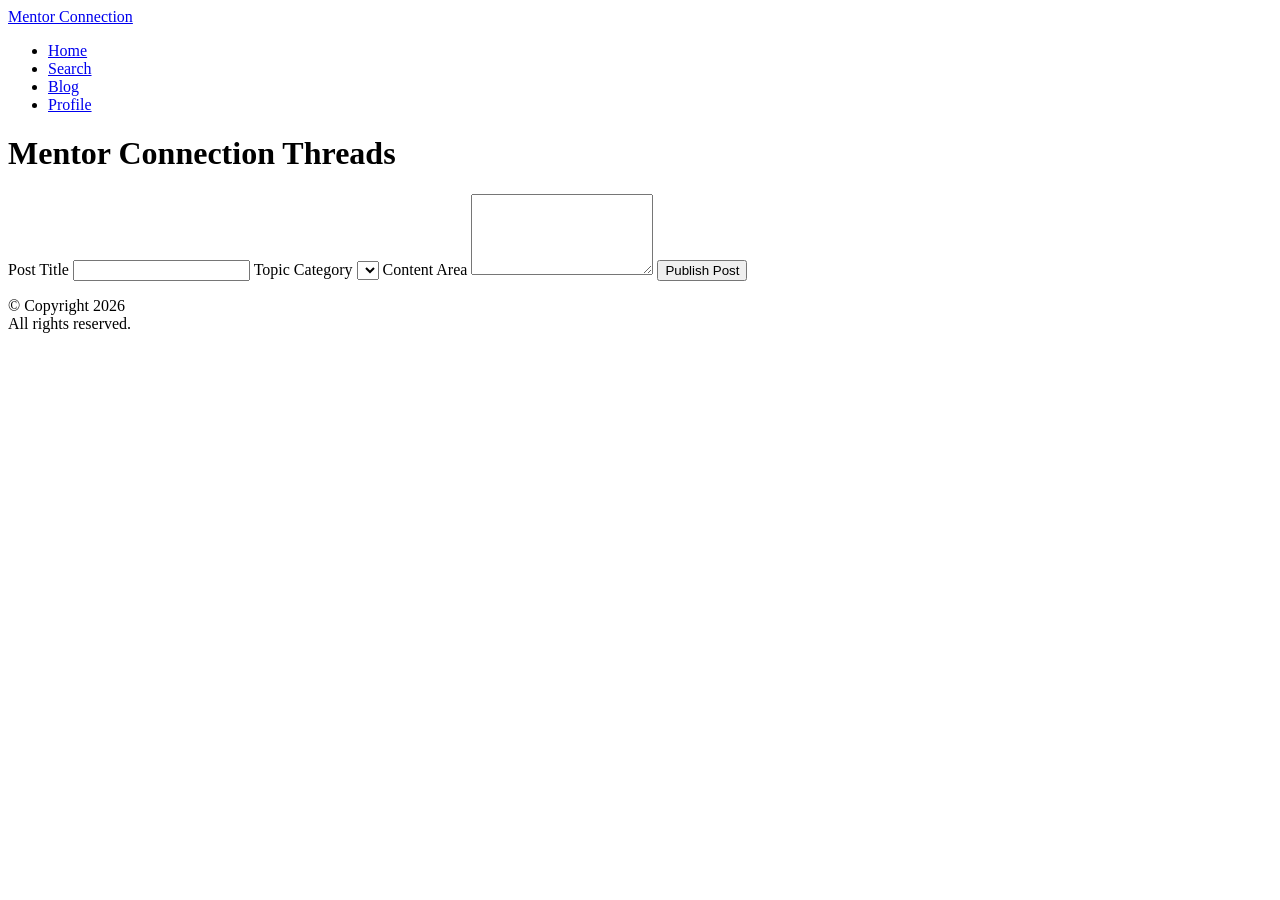
==== blog.html @ 99670d4c "added base form for blog.html added form placeholders for blog.html." ====
<!DOCTYPE html>
<html lang="en">
<head>
    <meta charset="utf-8">
    <meta name="description" content="Mentor Connection: A multi-thread forum to connect with other users who enjoy similar hobbies!">
    <meta name="author" content="Antonio Rodriguez Jr">
    <meta name="viewport" content="width=device-width, initial-scale=1.0">
    <title>Mentor Connection: Connect with other users and discuss relevant topics!</title>
</head>
<body>
    <header>
        <div class="nav-container">
            <a href="#">Mentor Connection</a>
            <nav>
                <ul class="nav-list">
                    <li><a href="index.html">Home</a></li>
                    <li><a href="search.html">Search</a></li>
                    <li><a aria-current="page" href="#">Blog</a></li>
                    <li><a href="profile.html">Profile</a></li>
                </ul>
            </nav>
        </div>
    </header>
    <main>
        <h1>Mentor Connection Threads</h1>
        <form>
            <label for="title">Post Title</label>
            <input type="text" id="title">

            <label for="category">Topic Category</label>
            <select id="category">
                <option value=""></option> 
                <option value=""></option> 
                <option value=""></option> 
            </select>

            <label for="content">Content Area</label>
            <textarea id="content" rows="5"></textarea>

            <button type="submit">Publish Post</button>
        </form>
    </main>
    <footer><p>&copy; Copyright 2026<br>
                All rights reserved.</p></footer>
</body>
</html>
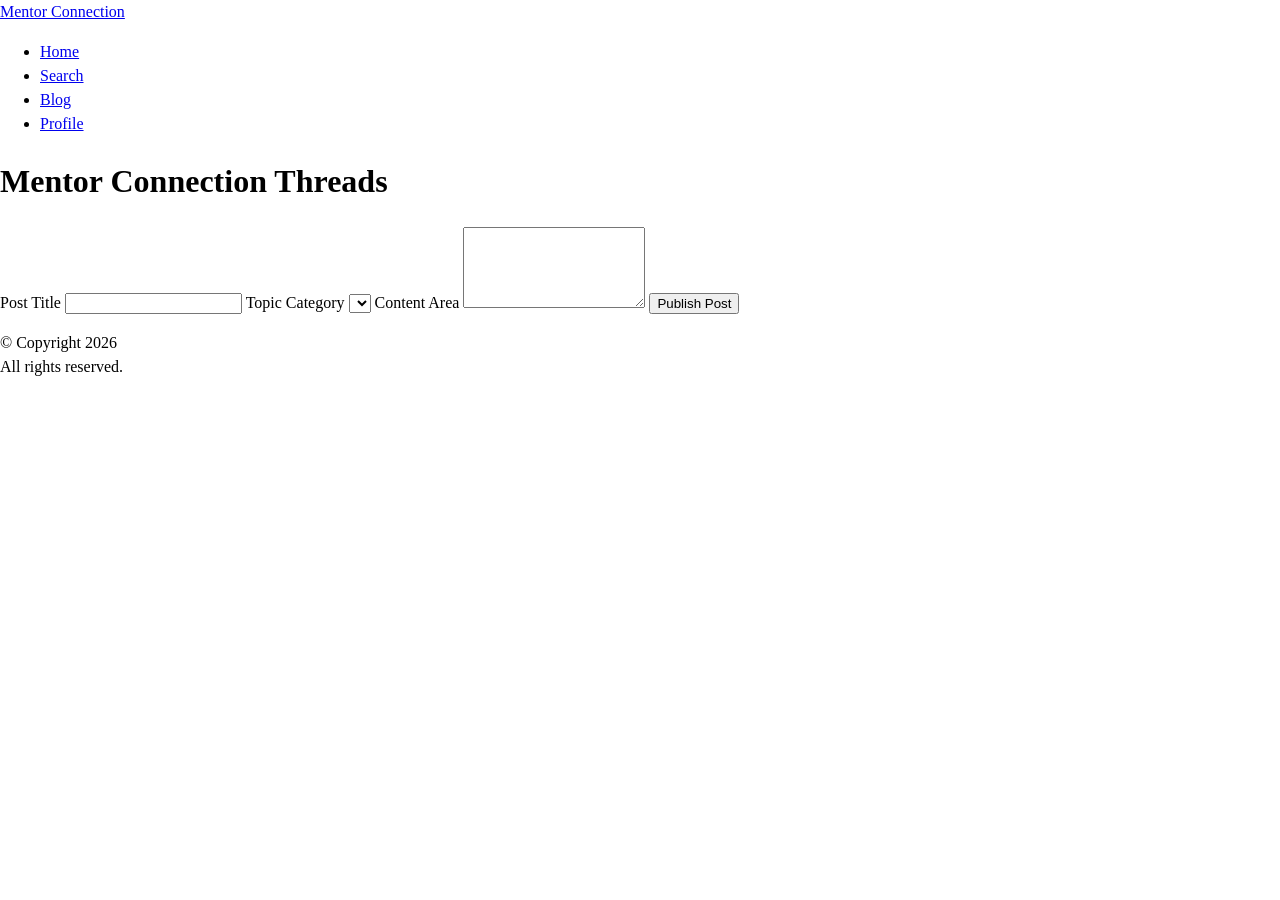
==== commit c2b598e8: "added font family to html and css added colors to the root, and added font families for headings and" ====
--- a/blog.html
+++ b/blog.html
@@ -6,6 +6,11 @@
     <meta name="author" content="Antonio Rodriguez Jr">
     <meta name="viewport" content="width=device-width, initial-scale=1.0">
     <title>Mentor Connection: Connect with other users and discuss relevant topics!</title>
+    <link rel="stylesheet" href="styles.css">
+
+    <link rel="preconnect" href="https://fonts.googleapis.com">
+    <link rel="preconnect" href="https://fonts.gstatic.com" crossorigin>
+    <link href="https://fonts.googleapis.com/css2?family=Montserrat:ital,wght@0,100..900;1,100..900&display=swap" rel="stylesheet">
 </head>
 <body>
     <header>
@@ -39,6 +44,7 @@
 
             <button type="submit">Publish Post</button>
         </form>
+        <div class="userpost"></div>
     </main>
     <footer><p>&copy; Copyright 2026<br>
                 All rights reserved.</p></footer>
--- a/styles.css
+++ b/styles.css
@@ -0,0 +1,50 @@
+/* This is the style sheet for GIT 480 Senior Project by Antonio Rodriguez Jr */
+@layer reset, base, layout, components, utilities, overrides;
+
+@layer reset{
+    *,
+    *::before,
+    *::after {
+        box-sizing: border-box;
+    }
+
+    body{
+        line-height: 1.5;
+        margin: 0;
+    }
+
+    img{
+        display: block;
+        max-width: 100%;
+    }
+}
+
+@layer base{
+    :root {
+        --primary: #2d5a27;
+        --accent: #8fa882;
+        --other-accent: #c87a53;
+        --background: #faf7f2;
+        --card-color: #ffffff;
+        --font-text: #2d2d2d;
+
+        --heading: 'Futura', 'Trebuchet MS', Arial, sans-serif;
+        --font-family: Arial, sans-serif;
+    }
+}
+
+@layer layout{
+
+}
+
+@layer components{
+
+}
+
+@layer utilities{
+
+}
+
+@layer overrides{
+
+}
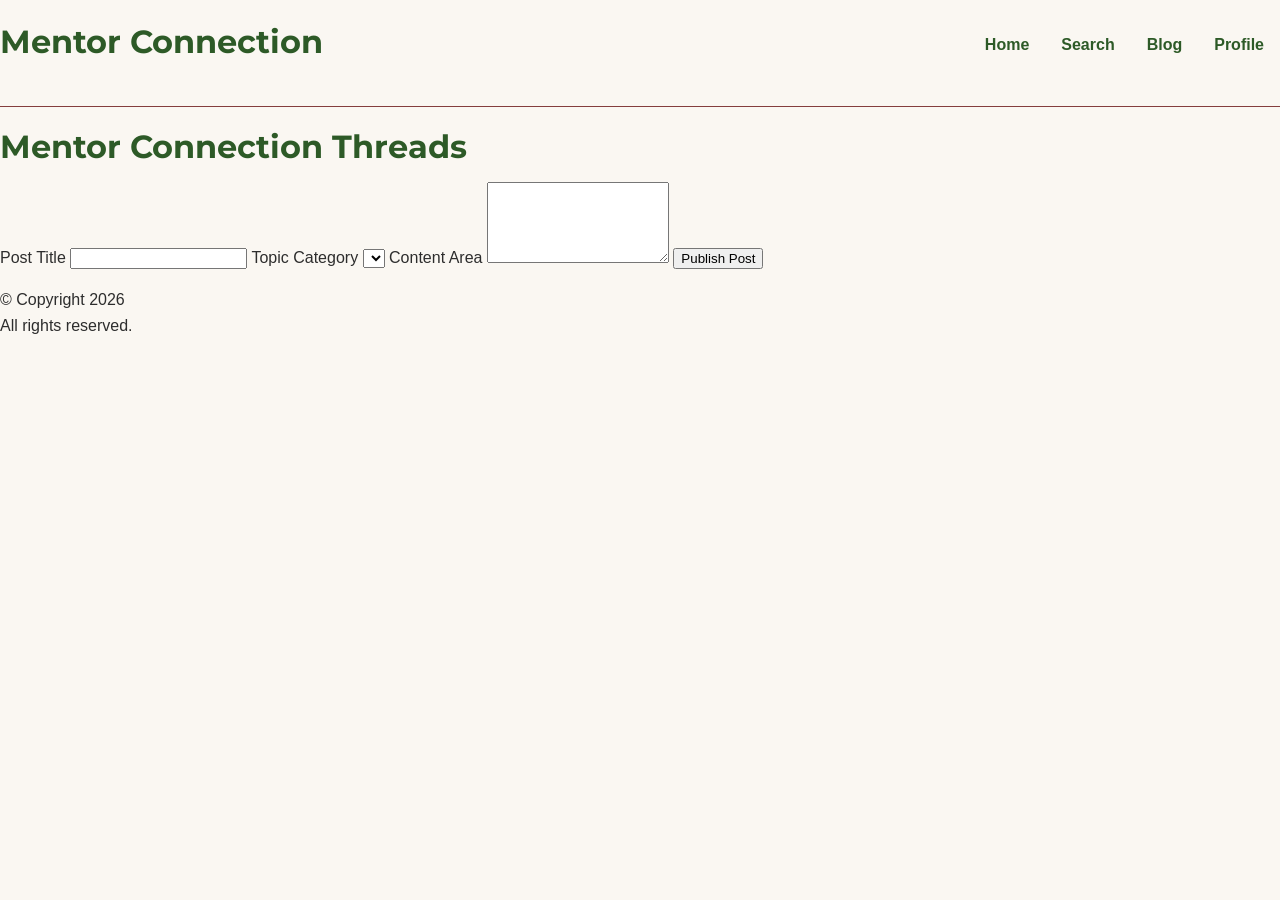
==== commit 6b962f48: "Added more base styles, and added site-logo class to the heading logo for the site. html pages -adde" ====
--- a/blog.html
+++ b/blog.html
@@ -15,7 +15,7 @@
 <body>
     <header>
         <div class="nav-container">
-            <a href="#">Mentor Connection</a>
+            <a class="site-logo" href="#">Mentor Connection</a>
             <nav>
                 <ul class="nav-list">
                     <li><a href="index.html">Home</a></li>
--- a/styles.css
+++ b/styles.css
@@ -22,29 +22,121 @@
 @layer base{
     :root {
         --primary: #2d5a27;
-        --accent: #8fa882;
-        --other-accent: #c87a53;
+        --accent: #843E3E;
+        --other-accent: #d49b35;
         --background: #faf7f2;
         --card-color: #ffffff;
         --font-text: #2d2d2d;
 
-        --heading: 'Futura', 'Trebuchet MS', Arial, sans-serif;
+        --heading: 'Montserrat', 'Trebuchet MS', Arial, sans-serif;
         --font-family: Arial, sans-serif;
+
+        /* add spacing, sizing for fonts, measure, box shadows, borders, other colors */
+
+        --space-sm: clamp(0.75rem, 0.65rem + 0.5vw, 1rem);
+        --space-md: clamp(1rem, 0.85rem + 0.75vw, 1.5rem);
+        --space-lg: clamp(1.5rem, 1.35rem + 1vw, 2rem);
+
+        --measure: 80ch;
+
+        --border: 1px solid var(--accent);
+
+        --box-shadow: 0 2px 8px rgba(0,0,0, 0.2);
+    }
+
+    body {
+        max-inline-size: 1280px;
+        margin-inline: auto;
+        font-size: 1rem;
+        line-height: 1.6;
+        background-color: var(--background);
+        color: var(--font-text);
+        font-family: var(--font-family);
+    }
+
+    h1, h2, h3 {
+        font-family: var(--heading);
+        color: var(--primary);
+        font-weight: bold;
+        margin-block-end: var(--space-sm);
+        line-height: 1.2;
+    }
+
+    a{
+        font-weight: bold;
+        color: var(--accent);
+        text-decoration: none;
+    }
+
+    p{
+        max-inline-size: var(--measure);
+        margin-bottom: var(--space-md);
+    }
+   
+    .site-logo{
+        font-family: var(--heading);
+        font-weight: bold;
+        font-size: 2rem;
+        color: var(--primary);
     }
 }
 
 @layer layout{
+    /* grids and other unique layout choices. */
+    header{
+        border-bottom: var(--border);
+        background-color: var(--background);
+        position: sticky;
+        top: 0;
+ 
+    }
 
+    .nav-container{
+        display: grid;
+        grid-template-columns: 1fr 1fr;
+        padding-block: 1rem 2rem;
+    }
+
+    .nav-list{
+        display: flex;
+        flex-direction: row;
+        justify-content: end;
+        gap: var(--space-lg);
+        list-style: none;
+        margin: 0;
+        padding: 1rem;
+    }
+
+    .nav-list a{
+        text-decoration: none;
+        color: var(--primary);
+        font-weight: bold;
+    }
 }
 
 @layer components{
-
+    /* cards styles and other reuseable components */
+   
 }
 
 @layer utilities{
-
+    /* add low level classes for one job with high priority */
 }
 
 @layer overrides{
+    /* to check layout issues */
+    /* *{
+        outline: 1px solid rgba(255,0,0,0.4) !important;
+    }
+    to check image spacing with nearby text
+        img{
+            opacity: 0.5 !important
+  }
 
+    to test for contrast and readability
+        body, body *{
+            color: #000 !important;
+            background-color: #fff !important;
+  } */
 }
+
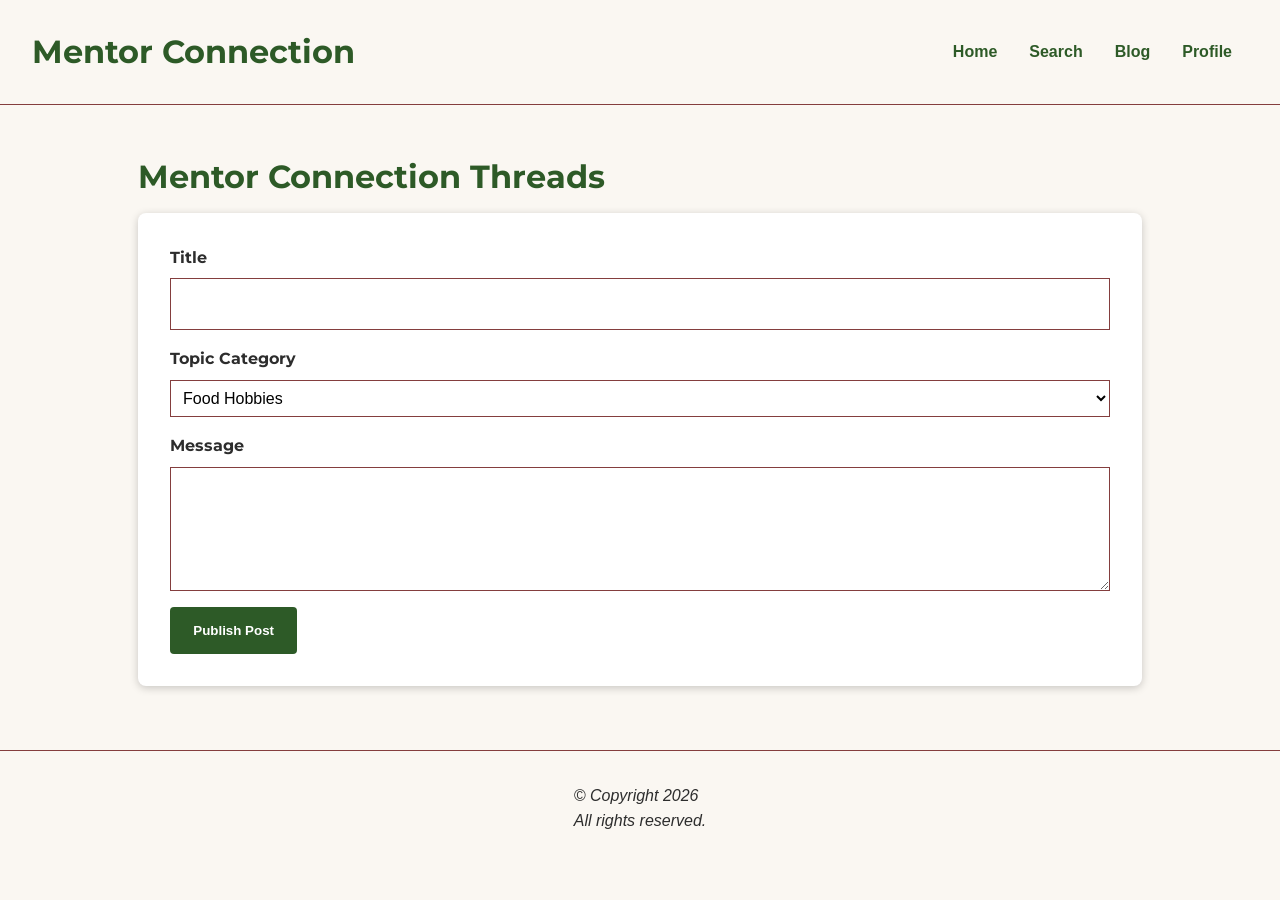
==== commit 64a51c68: "added class identifiers and content for options drop down. added styles for the blog. blog.html -add" ====
--- a/blog.html
+++ b/blog.html
@@ -28,18 +28,19 @@
     </header>
     <main>
         <h1>Mentor Connection Threads</h1>
-        <form>
-            <label for="title">Post Title</label>
+        <form class="blog">
+            <label for="title">Title</label>
             <input type="text" id="title">
 
             <label for="category">Topic Category</label>
             <select id="category">
-                <option value=""></option> 
-                <option value=""></option> 
-                <option value=""></option> 
+                <option value="food">Food Hobbies</option> 
+                <option value="gaming">Gaming Hobbies</option> 
+                <option value="creative">Creative Hobbies</option> 
+                <option value="exercise">Exercise Hobbies</option> 
             </select>
 
-            <label for="content">Content Area</label>
+            <label for="content">Message</label>
             <textarea id="content" rows="5"></textarea>
 
             <button type="submit">Publish Post</button>
--- a/styles.css
+++ b/styles.css
@@ -92,9 +92,10 @@
     }
 
     .nav-container{
-        display: grid;
-        grid-template-columns: 1fr 1fr;
-        padding-block: 1rem 2rem;
+        display: flex;
+        justify-content: space-between;
+        align-items: center;
+        padding: var(--space-md) var(--space-lg);
     }
 
     .nav-list{
@@ -112,11 +113,88 @@
         color: var(--primary);
         font-weight: bold;
     }
+
+    main{
+        max-inline-size: 120ch;
+        margin-inline: auto;
+        padding: var(--space-lg);
+    }
+
+    footer{
+        display: flex;
+        justify-content: center;
+        padding-block: 1rem;
+        border-top: var(--border);
+        font-style: italic;
+    }
+
 }
 
 @layer components{
     /* cards styles and other reuseable components */
-   
+    .settings, .inbox{
+        background-color: var(--card-color);
+        padding: var(--space-lg);
+        border-radius: 8px;
+        box-shadow: var(--box-shadow);
+        margin-block-end: var(--space-lg);
+    }
+
+    .settings form, .inbox form{
+        display: flex;
+        flex-direction: column;
+        gap: var(--space-sm);
+   }
+
+   input[type="text"], textarea{
+        font-family: var(--font-family);
+        padding: var(--space-sm);
+        border: var(--border);
+        font-size: 1rem;
+   }
+
+   label{
+        font-family: var(--heading);
+        font-weight: bold;
+        margin-block-end: -0.5rem;
+   }
+
+   button{
+        font-family: var(heading);
+        font-weight: bold;
+        background-color: var(--primary);
+        color: var(--card-color);
+        border: none;
+        padding: var(--space-sm) var(--space-md);
+        border-radius: 4px;
+        cursor: pointer;
+        align-self: flex-start;
+   }
+
+   .trending{
+        display: grid;
+        grid-template-columns: 1fr 1fr;
+   }
+
+   #category{
+        font-family: var(--font-family);
+        padding: 0.5rem;
+        border: var(--border);
+        font-size: 1rem;
+        background-color: var(--card-color);
+        cursor: pointer;
+   }
+
+   .blog{
+        background-color: var(--card-color);
+        padding: var(--space-lg);
+        border-radius: 8px;
+        box-shadow: var(--box-shadow);
+        margin-bottom: var(--space-lg);
+        display: flex;
+        flex-direction: column;
+        gap: var(--space-sm);
+   }
 }
 
 @layer utilities{
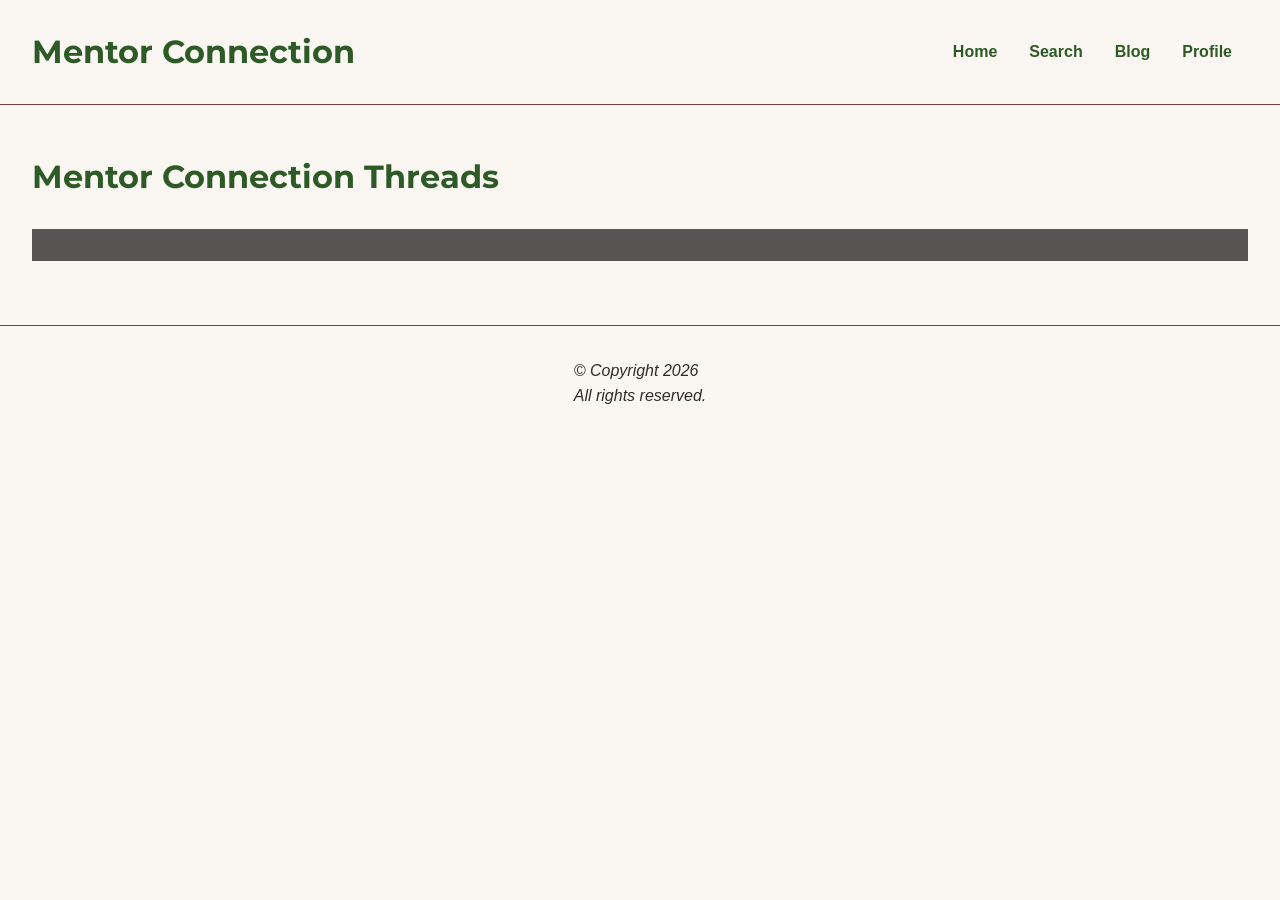
==== commit d771ad38: "adjusted threads page to include a github discussion template. adjusted CSS and blog.html to accommo" ====
--- a/blog.html
+++ b/blog.html
@@ -28,24 +28,26 @@
     </header>
     <main>
         <h1>Mentor Connection Threads</h1>
-        <form class="blog">
-            <label for="title">Title</label>
-            <input type="text" id="title">
-
-            <label for="category">Topic Category</label>
-            <select id="category">
-                <option value="food">Food Hobbies</option> 
-                <option value="gaming">Gaming Hobbies</option> 
-                <option value="creative">Creative Hobbies</option> 
-                <option value="exercise">Exercise Hobbies</option> 
-            </select>
-
-            <label for="content">Message</label>
-            <textarea id="content" rows="5"></textarea>
-
-            <button type="submit">Publish Post</button>
-        </form>
-        <div class="userpost"></div>
+        <section class="discuss">
+            <div class="threads">
+                <div class="giscus"></div>
+                <script src="https://giscus.app/client.js"
+                        data-repo="Antonio6658/GIT-480-Senior-Project"
+                        data-repo-id="R_kgDOVISXng"
+                        data-category="General"
+                        data-category-id="DIC_kwDOVISXns4DKs-P"
+                        data-mapping="title"
+                        data-strict="0"
+                        data-reactions-enabled="1"
+                        data-emit-metadata="0"
+                        data-input-position="bottom"
+                        data-theme="dark"
+                        data-lang="en"
+                        crossorigin="anonymous"
+                        async>
+                </script>
+            </div>
+        </section>
     </main>
     <footer><p>&copy; Copyright 2026<br>
                 All rights reserved.</p></footer>
--- a/styles.css
+++ b/styles.css
@@ -115,10 +115,25 @@
     }
 
     main{
-        max-inline-size: 120ch;
+        max-inline-size: 150ch;
         margin-inline: auto;
         padding: var(--space-lg);
     }
+
+    .search-bar{
+        display: flex;
+        margin: 0 auto;
+        gap: var(--space-sm);
+        max-inline-size: 600px;
+        margin-block-end: var(--space-lg);
+    }
+
+    .trending{
+        display: grid;
+        grid-template-columns: repeat(auto-fill, minmax(450px, 1fr));
+        gap: var(--space-md);
+        margin-block-end: var(--space-lg);
+   }
 
     footer{
         display: flex;
@@ -132,6 +147,23 @@
 
 @layer components{
     /* cards styles and other reuseable components */
+    .threads .giscus{
+        max-width: 900px;
+        margin: 0 auto;
+        width: 100%;
+        padding-block-end: 2rem;
+    }
+
+    .discuss{
+        margin-block: 2rem;
+        background-color: color-mix(in srgb, var(--font-text) 80%, transparent);
+    }
+
+
+    .giscus-frame{
+        transition: height 0.2s ease;
+    }
+
     .settings, .inbox{
         background-color: var(--card-color);
         padding: var(--space-lg);
@@ -146,20 +178,20 @@
         gap: var(--space-sm);
    }
 
-   input[type="text"], textarea{
+    input[type="text"], textarea{
         font-family: var(--font-family);
         padding: var(--space-sm);
         border: var(--border);
         font-size: 1rem;
    }
 
-   label{
+    label{
         font-family: var(--heading);
         font-weight: bold;
         margin-block-end: -0.5rem;
    }
 
-   button{
+    .button, button{
         font-family: var(heading);
         font-weight: bold;
         background-color: var(--primary);
@@ -171,12 +203,7 @@
         align-self: flex-start;
    }
 
-   .trending{
-        display: grid;
-        grid-template-columns: 1fr 1fr;
-   }
-
-   #category{
+    #category{
         font-family: var(--font-family);
         padding: 0.5rem;
         border: var(--border);
@@ -185,7 +212,7 @@
         cursor: pointer;
    }
 
-   .blog{
+    .blog{
         background-color: var(--card-color);
         padding: var(--space-lg);
         border-radius: 8px;
@@ -195,10 +222,102 @@
         flex-direction: column;
         gap: var(--space-sm);
    }
+
+
+    .search-bar input[type="text"]{
+        flex: 1;
+        border-radius: 4px;
+   }
+
+    .search-bar button{
+        align-self: stretch;
+   }
+
+    .hobby-desc{
+        background-color: var(--card-color);
+        padding: var(--space-md);
+        border-radius: 8px;
+        box-shadow: var(--box-shadow);
+        border-top: 4px solid var(--other-accent);
+        display: flex;
+        flex-direction: column;
+   }
+
+    .hobby-desc h3 {
+        margin-top: 0;
+        margin-block-end: 0.5rem;
+    }
+
+    .hobby-desc p {
+        margin-bottom: 0;
+        font-size: 0.95rem; 
+    }
+
+    .intro-desc{
+        display: grid;
+        grid-template-columns: 1fr 1fr;
+        padding-block: 4rem;
+        border-bottom: var(--border);
+    }
+
+    .mission p{
+        max-inline-size: 60ch;
+    }
+
+    .separator{
+        padding-block-start: var(--space-lg);
+        display: grid;
+        grid-template-columns: repeat(auto-fill, minmax(450px, 1fr));
+        gap: 5rem;
+    }
+
+    .cards{
+        padding-block: 2rem;
+    }
+
+    .card-grid{
+        display: grid;
+        grid-template-columns: repeat(auto-fill, minmax(300px, 1fr));
+        gap: var(--space-sm);
+        container-type: inline-size;
+        container-name: card-grid-container;
+    }
+
+    @container card-grid-container (min-width: 500px) {
+        .card {
+            display: flex;
+            flex-direction: column;
+            gap: var(--space-md);
+            background-color: var(--card-color);
+            margin-top: var(--space-lg);
+            padding-inline: var(--space-md);
+            padding-block-start: var(--space-md);
+            border-radius: 8px;
+            border: 2px solid var(--primary);
+            box-shadow: var(--box-shadow);
+            max-inline-size: 55ch;
+        }
+
+        .card img {
+            border-top: 4px solid var(--other-accent);
+            border-radius: 8px;
+            max-width: 100%;
+        }
+    }
 }
 
 @layer utilities{
     /* add low level classes for one job with high priority */
+    .callout{
+        color: var(--accent);
+        font-size: 1.1rem;
+        font-style: italic;
+        margin-bottom: -1.5rem;
+    }
+
+    .card h3{
+        margin-bottom: -0.7rem;
+    }
 }
 
 @layer overrides{
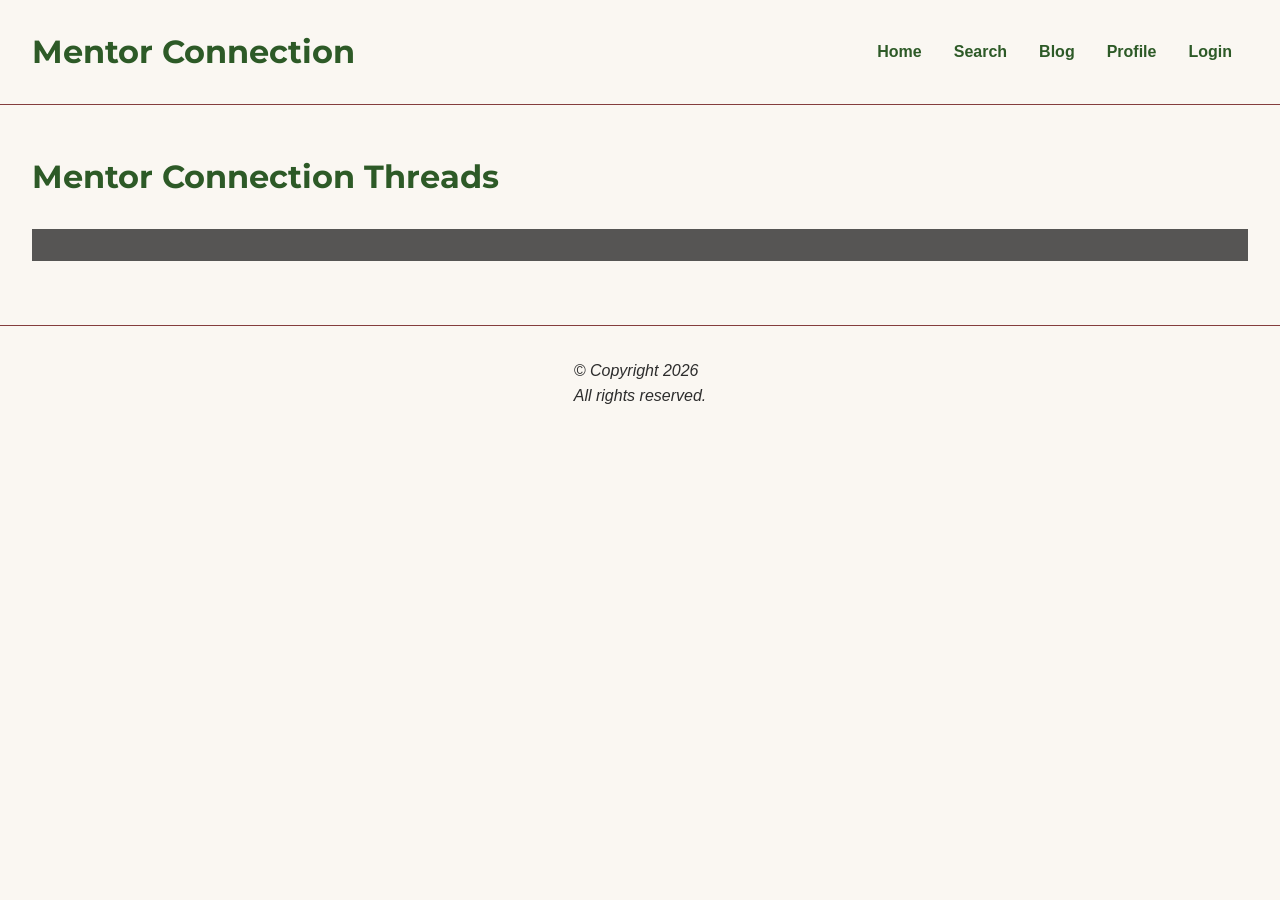
==== commit 4405e6b2: "Updates to navigation, alt text, comments to js file, creating js file added navigation links, new f" ====
--- a/blog.html
+++ b/blog.html
@@ -22,6 +22,7 @@
                     <li><a href="search.html">Search</a></li>
                     <li><a aria-current="page" href="#">Blog</a></li>
                     <li><a href="profile.html">Profile</a></li>
+                    <li><a href="login.html">Login</a></li>
                 </ul>
             </nav>
         </div>
--- a/styles.css
+++ b/styles.css
@@ -164,7 +164,7 @@
         transition: height 0.2s ease;
     }
 
-    .settings, .inbox{
+    .settings, .inbox, .signup{
         background-color: var(--card-color);
         padding: var(--space-lg);
         border-radius: 8px;
@@ -172,11 +172,18 @@
         margin-block-end: var(--space-lg);
     }
 
-    .settings form, .inbox form{
+    .signup label, .signup button{
+        display: block; 
+    }
+
+
+
+    .settings form, .inbox form { 
         display: flex;
         flex-direction: column;
         gap: var(--space-sm);
    }
+
 
     input[type="text"], textarea{
         font-family: var(--font-family);
@@ -263,6 +270,10 @@
     .mission p{
         max-inline-size: 60ch;
     }
+
+    
+
+
 
     .separator{
         padding-block-start: var(--space-lg);
